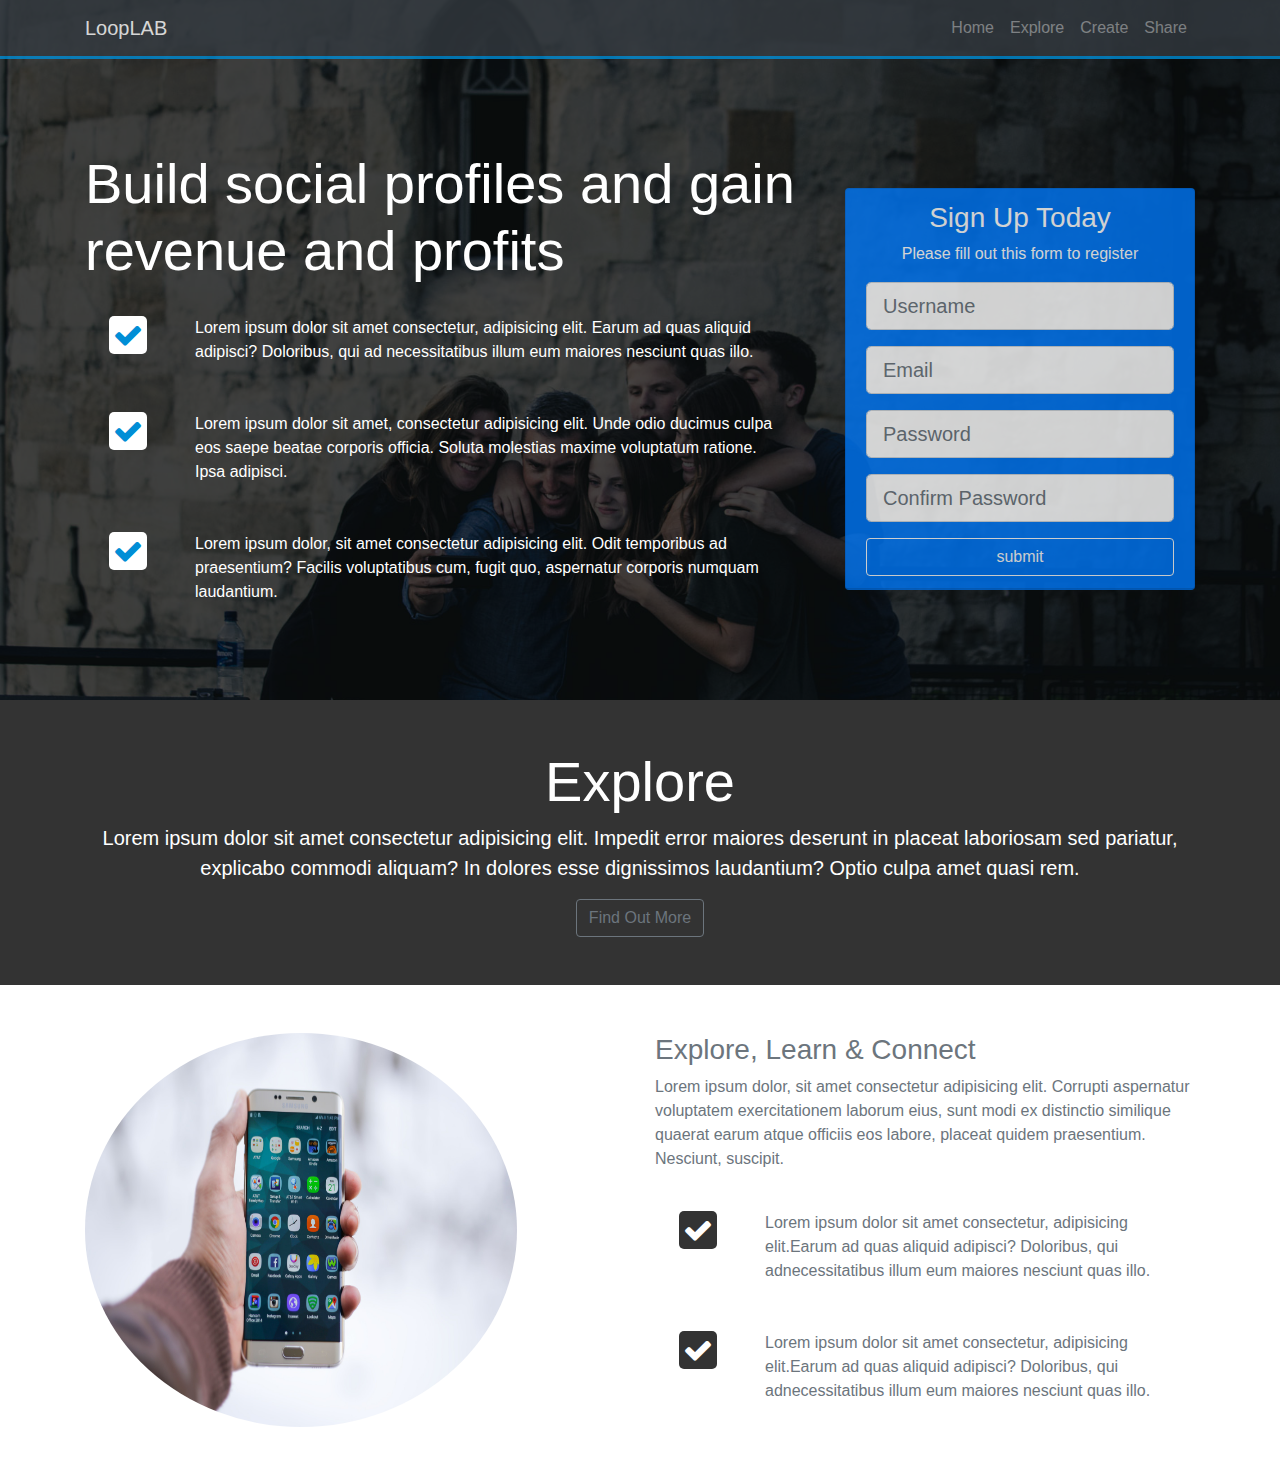
==== LoopLAB/index.html @ d3560343 "bootstrap practice #1" ====
<!DOCTYPE html>
<html lang="en">
<head>
    <script src="https://code.jquery.com/jquery-3.4.1.slim.min.js" integrity="sha384-J6qa4849blE2+poT4WnyKhv5vZF5SrPo0iEjwBvKU7imGFAV0wwj1yYfoRSJoZ+n" crossorigin="anonymous"></script>
    <script src="https://cdn.jsdelivr.net/npm/popper.js@1.16.0/dist/umd/popper.min.js"  integrity="sha384-Q6E9RHvbIyZFJoft+2mJbHaEWldlvI9IOYy5n3zV9zzTtmI3UksdQRVvoxMfooAo"  crossorigin="anonymous"></script>
    <meta charset="UTF-8">
    <meta name="viewport" content="width=device-width, initial-scale=1.0">
    <meta http-equiv="X-UA-Compatible" content="ie=edge">
    <link rel="stylesheet" href="https://stackpath.bootstrapcdn.com/bootstrap/4.4.1/css/bootstrap.min.css" integrity="sha384-Vkoo8x4CGsO3+Hhxv8T/Q5PaXtkKtu6ug5TOeNV6gBiFeWPGFN9MuhOf23Q9Ifjh" crossorigin="anonymous">
    <link href="https://stackpath.bootstrapcdn.com/font-awesome/4.7.0/css/font-awesome.min.css" rel="stylesheet" integrity="sha384-wvfXpqpZZVQGK6TAh5PVlGOfQNHSoD2xbE+QkPxCAFlNEevoEH3Sl0sibVcOQVnN" crossorigin="anonymous">
    <script src="https://stackpath.bootstrapcdn.com/bootstrap/4.4.1/js/bootstrap.min.js" integrity="sha384-wfSDF2E50Y2D1uUdj0O3uMBJnjuUD4Ih7YwaYd1iqfktj0Uod8GCExl3Og8ifwB6" crossorigin="anonymous"></script>
    <link rel="stylesheet" href="style.css">
    <title>bootstrap #1</title>
</head>
<body>
    <nav class="navbar navbar-expand-md navbar-dark bg-dark fixed-top">
        <div class="container">
            <a href="#" class="navbar-brand">LoopLAB</a>
            <button class="navbar-toggler" data-toggle="collapse" data-target="#navbarCollapse">
                <span class="navbar-toggler-icon"></span>
            </button>
            <div class="navbar-collapse collapse" id="navbarCollapse">
                <ul class="navbar-nav ml-auto">
                    <li class="nav-item">
                        <a href="#" class="nav-link">Home</a>
                    </li>
                    <li class="nav-item">
                        <a href="#" class="nav-link">Explore</a>
                    </li>
                    <li class="nav-item">
                        <a href="#" class="nav-link">Create</a>
                    </li>
                    <li class="nav-item">
                        <a href="#" class="nav-link">Share</a>
                    </li>
                </ul>
            </div>
        </div>
    </nav>

    <header id="home-section">
        <div class="dark-overlay">
            <div class="home-inner">
                <div class="container">
                    <div class="row">
                        <div class="col-md-8">
                            <h1 class="display-4">Build <strong>social profiles</strong> and gain revenue and <strong>profits</strong></h1>
                            <div class="d-flex flex-row">
                                <div class="p-4 align-self-start">
                                    <i class="fa fa-check"></i>
                                </div>
                                <div class="p-4 align-self-end">
                                    Lorem ipsum dolor sit amet consectetur, adipisicing elit. Earum ad quas aliquid adipisci? Doloribus, qui ad necessitatibus illum eum maiores nesciunt quas illo.
                                </div>
                            </div>

                            <div class="d-flex flex-row">
                                <div class="p-4 align-self-start">
                                    <i class="fa fa-check"></i>
                                </div>
                                <div class="p-4 align-self-end">
                                    Lorem ipsum dolor sit amet, consectetur adipisicing elit. Unde odio ducimus culpa eos saepe beatae corporis officia. Soluta molestias maxime voluptatum ratione. Ipsa adipisci.
                                </div>
                            </div>

                            <div class="d-flex flex-row">
                                <div class="p-4 align-self-start">
                                    <i class="fa fa-check"></i>
                                </div>
                                <div class="p-4 align-self-end">
                                    Lorem ipsum dolor, sit amet consectetur adipisicing elit. Odit temporibus ad praesentium? Facilis voluptatibus cum, fugit quo, aspernatur corporis numquam laudantium.
                                </div>
                            </div>
                        </div>
                        <div class="col-md-4 align-self-center">
                            <div class="card bg-primary card-form text-center">
                                <div class="card-header">
                                    <h3>Sign Up Today</h3>
                                    <p>Please fill out this form to register</p>
                                    <form>
                                        <div class="form-group">
                                            <input type="text" name="username" class="form-control form-control-lg" placeholder="Username">
                                        </div>
                                        <div class="form-group">
                                            <input type="email" name="email" class="form-control form-control-lg" placeholder="Email">
                                        </div>
                                        <div class="form-group">
                                            <input type="password" name="password-1" class="form-control form-control-lg" placeholder="Password">
                                        </div>
                                        <div class="form-group">
                                            <input type="password" name="password-2" class="form-control form-control-lg" placeholder="Confirm Password">
                                        </div>
                                        <input type="submit" value="submit" class="btn btn-outline-light btn-block">
                                    </form>
                                </div>
                            </div>
                        </div>
                    </div>
                </div>
            </div>
        </div>
    </header>

    <section id="explore-head-section">
        <div class="container">
            <div class="row">
                <div class="col text-center">
                    <div class="py-5">
                        <h1 class="display-4">Explore</h1>
                        <p class="lead">Lorem ipsum dolor sit amet consectetur adipisicing elit. Impedit error maiores deserunt in placeat laboriosam sed   pariatur, explicabo commodi aliquam? In dolores esse dignissimos  laudantium? Optio culpa amet quasi rem.</p>
                        <a href="#" class="btn btn-outline-secondary">Find Out More</a>
                    </div>
                </div>
            </div>
        </div>
    </section>

    <section id="explore-section" class="bg-white text-muted py-5">
        <div class="container">
            <div class="row">
                <div class="col-md-6">
                    <img src="./img/explore-section1.jpg" alt="" class="img-fluid mb-3 rounded-circle">
                </div>
                <div class="col-md-6">
                    <h3>Explore, Learn & Connect</h3>
                    <p>Lorem ipsum dolor, sit amet consectetur adipisicing elit. Corrupti aspernatur voluptatem exercitationem laborum eius, sunt modi ex distinctio similique quaerat earum atque officiis eos labore, placeat quidem praesentium. Nesciunt, suscipit.</p>
                    <div class="d-flex flex-row">
                        <div class="p-4 align-self-start">
                            <i class="fa fa-check"></i>
                        </div>
                        <div class="p-4 align-self-end">
                        Lorem ipsum dolor sit amet consectetur, adipisicing elit.Earum ad quas aliquid adipisci? Doloribus, qui adnecessitatibus illum eum maiores nesciunt quas illo.
                        </div>
                    </div>
                    <div class="d-flex flex-row">
                        <div class="p-4 align-self-start">
                            <i class="fa fa-check"></i>
                        </div>
                        <div class="p-4 align-self-end">
                        Lorem ipsum dolor sit amet consectetur, adipisicing elit.Earum ad quas aliquid adipisci? Doloribus, qui adnecessitatibus illum eum maiores nesciunt quas illo.
                        </div>
                    </div>
                </div>
            </div>
        </div>
    </section>


</body>
</html>
---- LoopLAB/style.css ----
body {
  background-color: #333;
  color: #fff;
}

.navbar {
  border-bottom: #008ed6 3px solid;
  opacity: 0.8;
}

#home-section {
  background: url(./img/home.jpg) no-repeat center top fixed;
  background-size: cover;
  min-height: 700px;
}
#home-section .dark-overlay {
  background-color: rgba(0, 0, 0, 0.7);
  position: absolute;
  top: 0;
  left: 0;
  width: 100%;
  min-height: 700px;
}
#home-section .home-inner {
  padding-top: 150px;
}
#home-section .card-form {
  opacity: 0.8;
}
#home-section .fa {
  color: #008ed6;
  background-color: #fff;
  padding: 4px;
  border-radius: 5px;
  font-size: 30px;
}

#explore-section .fa {
  color: #fff;
  background: #333;
  padding: 4px;
  border-radius: 5px;
  font-size: 30px;
}

.col-md-6 img {
  height: 100%;
  width: 80%;
}

/*# sourceMappingURL=style.css.map */
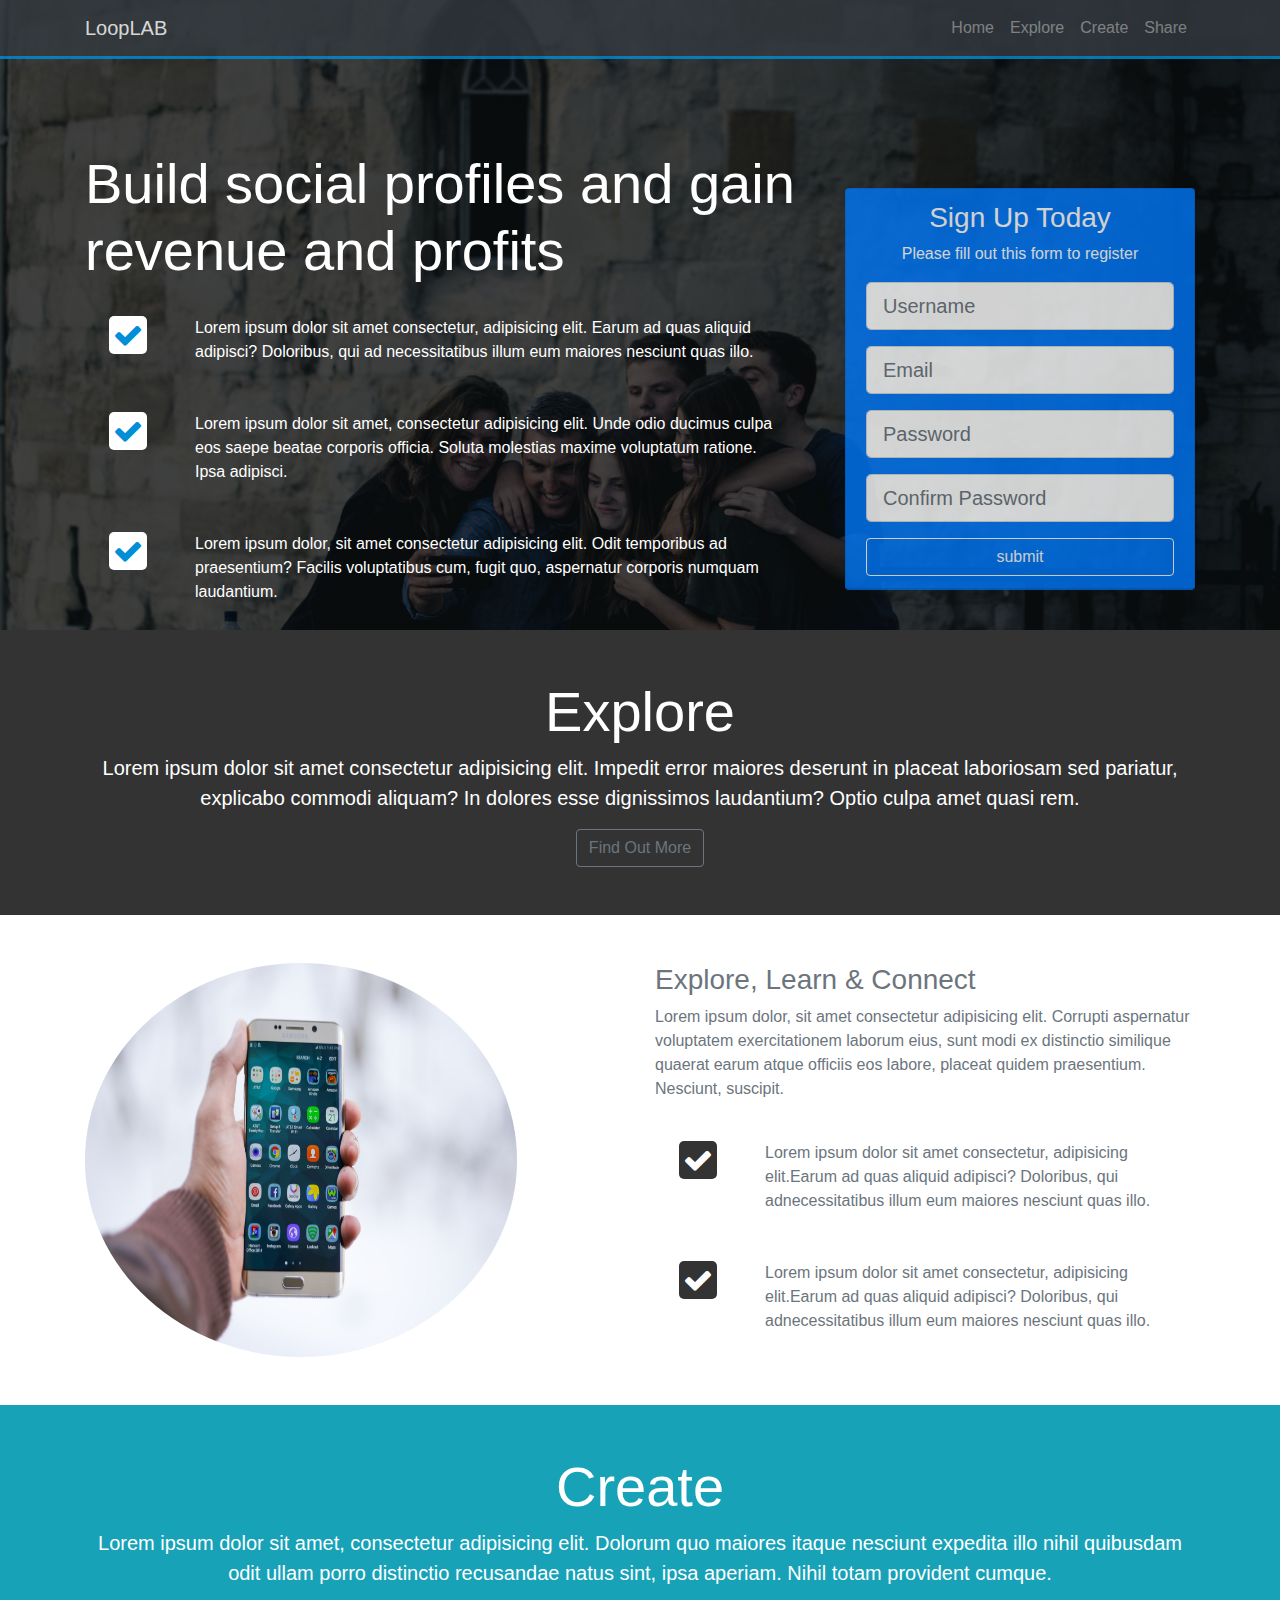
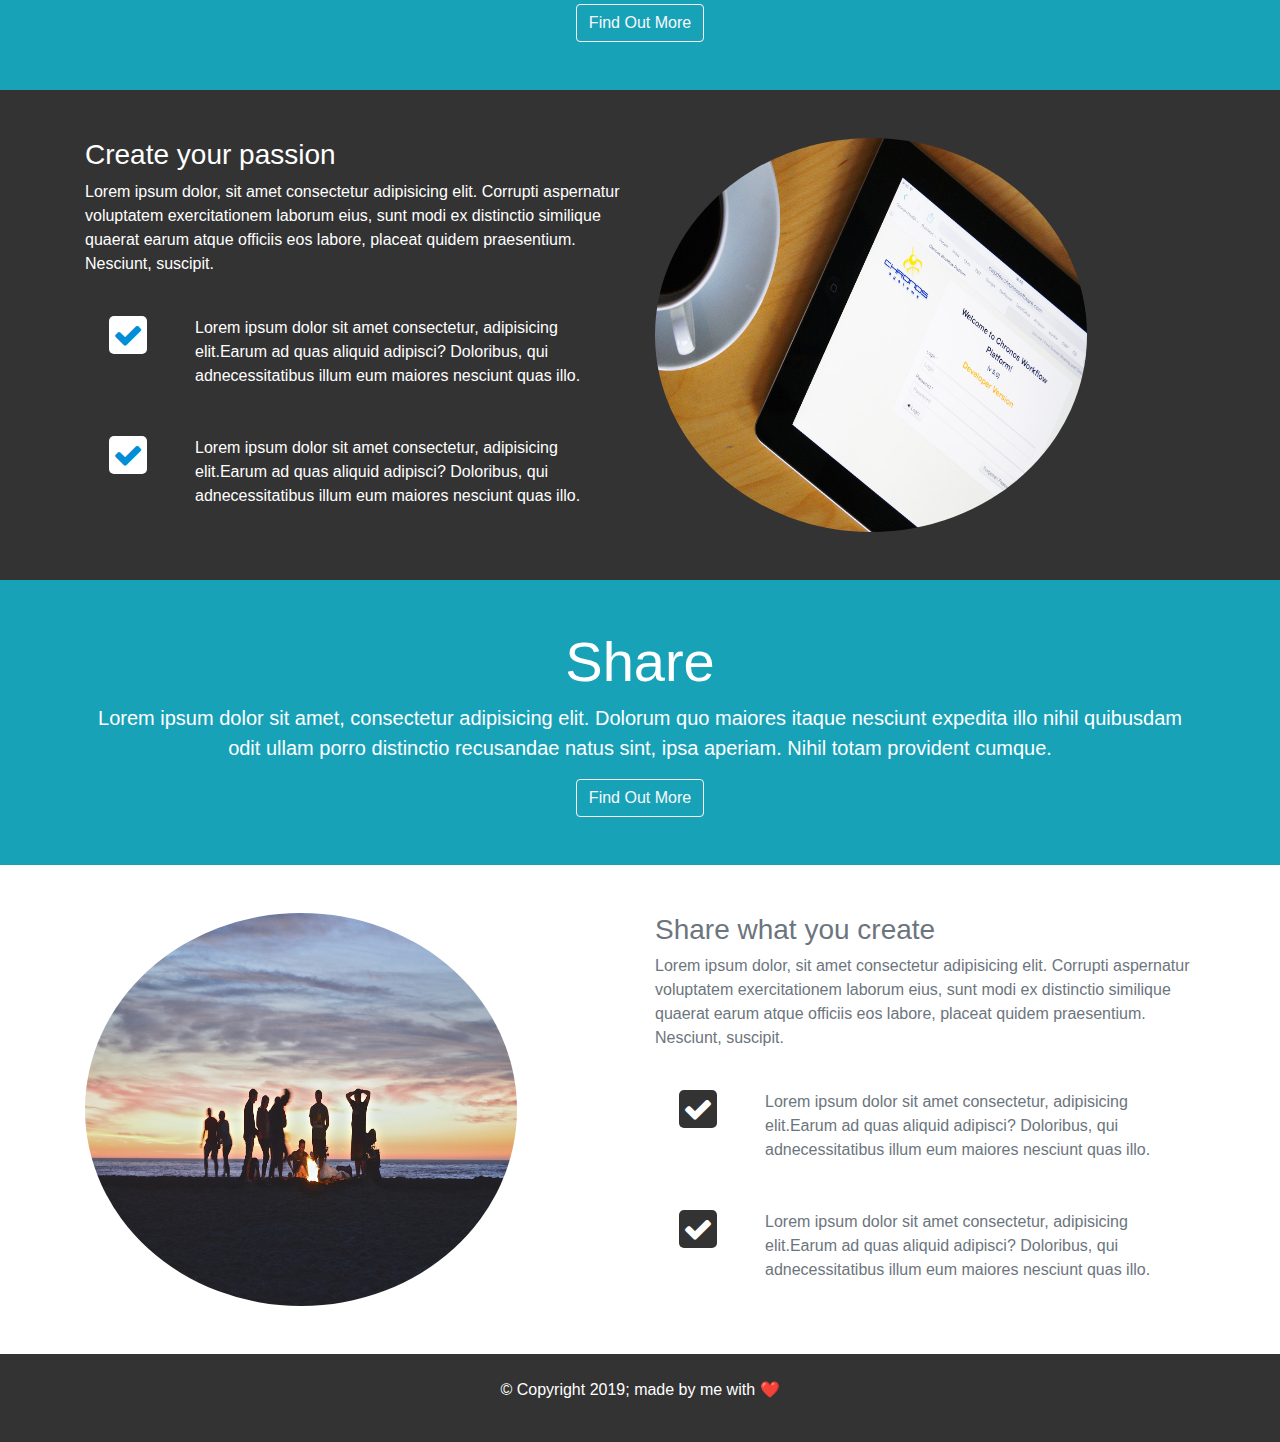
==== commit 428cb928: "bootstrap #1" ====
--- a/LoopLAB/index.html
+++ b/LoopLAB/index.html
@@ -22,16 +22,16 @@
             <div class="navbar-collapse collapse" id="navbarCollapse">
                 <ul class="navbar-nav ml-auto">
                     <li class="nav-item">
-                        <a href="#" class="nav-link">Home</a>
-                    </li>
-                    <li class="nav-item">
-                        <a href="#" class="nav-link">Explore</a>
-                    </li>
-                    <li class="nav-item">
-                        <a href="#" class="nav-link">Create</a>
-                    </li>
-                    <li class="nav-item">
-                        <a href="#" class="nav-link">Share</a>
+                        <a href="#home-section" class="nav-link">Home</a>
+                    </li>
+                    <li class="nav-item">
+                        <a href="#explore-head-section" class="nav-link">Explore</a>
+                    </li>
+                    <li class="nav-item">
+                        <a href="#create-section-head" class="nav-link">Create</a>
+                    </li>
+                    <li class="nav-item">
+                        <a href="#share-section-head" class="nav-link">Share</a>
                     </li>
                 </ul>
             </div>
@@ -43,7 +43,7 @@
             <div class="home-inner">
                 <div class="container">
                     <div class="row">
-                        <div class="col-md-8">
+                        <div class="col-md-8 d-none d-md-block">
                             <h1 class="display-4">Build <strong>social profiles</strong> and gain revenue and <strong>profits</strong></h1>
                             <div class="d-flex flex-row">
                                 <div class="p-4 align-self-start">
@@ -145,6 +145,98 @@
         </div>
     </section>
 
-
+    <section id="create-section-head" class="bg-info">
+        <div class="container">
+            <div class="row">
+                <div class="col text-center py-5">
+                    <h1 class="display-4">Create</h1>
+                    <p class="lead">Lorem ipsum dolor sit amet, consectetur adipisicing elit. Dolorum quo maiores itaque nesciunt expedita illo nihil quibusdam odit ullam porro distinctio recusandae natus sint, ipsa aperiam. Nihil totam provident cumque.</p>
+                    <a href="#" class="btn btn-outline-light">Find Out More</a>
+                </div>
+            </div>
+        </div>
+    </section>
+
+    <section id="create-section">
+        <div class="container">
+            <div class="row py-5">
+                <div class="col-md-6">
+                <h3>Create your passion</h3>
+                <p>Lorem ipsum dolor, sit amet consectetur adipisicing elit. Corrupti aspernatur voluptatem exercitationem laborum eius, sunt modi ex distinctio similique quaerat earum atque officiis eos labore, placeat quidem praesentium. Nesciunt, suscipit.</p>
+                <div class="d-flex flex-row">
+                    <div class="p-4 align-self-start">
+                        <i class="fa fa-check"></i>
+                    </div>
+                    <div class="p-4 align-self-end">
+                    Lorem ipsum dolor sit amet consectetur, adipisicing elit.Earum ad quas aliquid adipisci? Doloribus, qui adnecessitatibus illum eum maiores nesciunt quas illo.
+                    </div>
+                </div>
+                <div class="d-flex flex-row">
+                    <div class="p-4 align-self-start">
+                        <i class="fa fa-check"></i>
+                    </div>
+                    <div class="p-4 align-self-end">
+                    Lorem ipsum dolor sit amet consectetur, adipisicing elit.Earum ad quas aliquid adipisci? Doloribus, qui adnecessitatibus illum eum maiores nesciunt quas illo.
+                    </div>
+                </div>
+                </div>
+                <div class="col-md-6">
+                    <img src="./img/create-section1.jpg" alt="" class="img-fluid mb-3 rounded-circle">
+                </div>
+            </div>
+        </div>
+    </section>
+
+    <section id="share-section-head" class="bg-info">
+        <div class="container">
+            <div class="row">
+                <div class="col text-center py-5">
+                    <h1 class="display-4">Share</h1>
+                    <p class="lead">Lorem ipsum dolor sit amet, consectetur adipisicing elit. Dolorum quo maiores itaque nesciunt expedita illo nihil quibusdam odit ullam porro distinctio recusandae natus sint, ipsa aperiam. Nihil totam provident cumque.</p>
+                    <a href="#" class="btn btn-outline-light">Find Out More</a>
+                </div>
+            </div>
+        </div>
+    </section>
+
+    <section id="share-section" class="bg-white text-muted py-5">
+        <div class="container">
+            <div class="row">
+                <div class="col-md-6">
+                    <img src="./img/share-section1.jpg" alt="" class="img-fluid mb-3 rounded-circle">
+                </div>
+                <div class="col-md-6">
+                    <h3>Share what you create</h3>
+                    <p>Lorem ipsum dolor, sit amet consectetur adipisicing elit. Corrupti aspernatur voluptatem exercitationem laborum eius, sunt modi ex distinctio similique quaerat earum atque officiis eos labore, placeat quidem praesentium. Nesciunt, suscipit.</p>
+                    <div class="d-flex flex-row">
+                        <div class="p-4 align-self-start">
+                            <i class="fa fa-check"></i>
+                        </div>
+                        <div class="p-4 align-self-end">
+                        Lorem ipsum dolor sit amet consectetur, adipisicing elit.Earum ad quas aliquid adipisci? Doloribus, qui adnecessitatibus illum eum maiores nesciunt quas illo.
+                        </div>
+                    </div>
+                    <div class="d-flex flex-row">
+                        <div class="p-4 align-self-start">
+                            <i class="fa fa-check"></i>
+                        </div>
+                        <div class="p-4 align-self-end">
+                        Lorem ipsum dolor sit amet consectetur, adipisicing elit.Earum ad quas aliquid adipisci? Doloribus, qui adnecessitatibus illum eum maiores nesciunt quas illo.
+                        </div>
+                    </div>
+                </div>
+            </div>
+        </div>
+    </section>
+
+    <footer class="footer">
+        <div class="container">
+            <div class="row">
+                <div class="col py-4 text-center">
+                    <p>© Copyright 2019; made by me with ❤</p>
+                </div>
+            </div>
+        </div>
+    </footer>
 </body>
 </html>--- a/LoopLAB/style.css
+++ b/LoopLAB/style.css
@@ -11,7 +11,7 @@
 #home-section {
   background: url(./img/home.jpg) no-repeat center top fixed;
   background-size: cover;
-  min-height: 700px;
+  min-height: 70vh;
 }
 #home-section .dark-overlay {
   background-color: rgba(0, 0, 0, 0.7);
@@ -19,7 +19,7 @@
   top: 0;
   left: 0;
   width: 100%;
-  min-height: 700px;
+  min-height: 70vh;
 }
 #home-section .home-inner {
   padding-top: 150px;
@@ -43,6 +43,22 @@
   font-size: 30px;
 }
 
+#create-section .fa {
+  color: #008ed6;
+  background: #fff;
+  padding: 4px;
+  border-radius: 5px;
+  font-size: 30px;
+}
+
+#share-section .fa {
+  color: #fff;
+  background: #333;
+  padding: 4px;
+  border-radius: 5px;
+  font-size: 30px;
+}
+
 .col-md-6 img {
   height: 100%;
   width: 80%;
